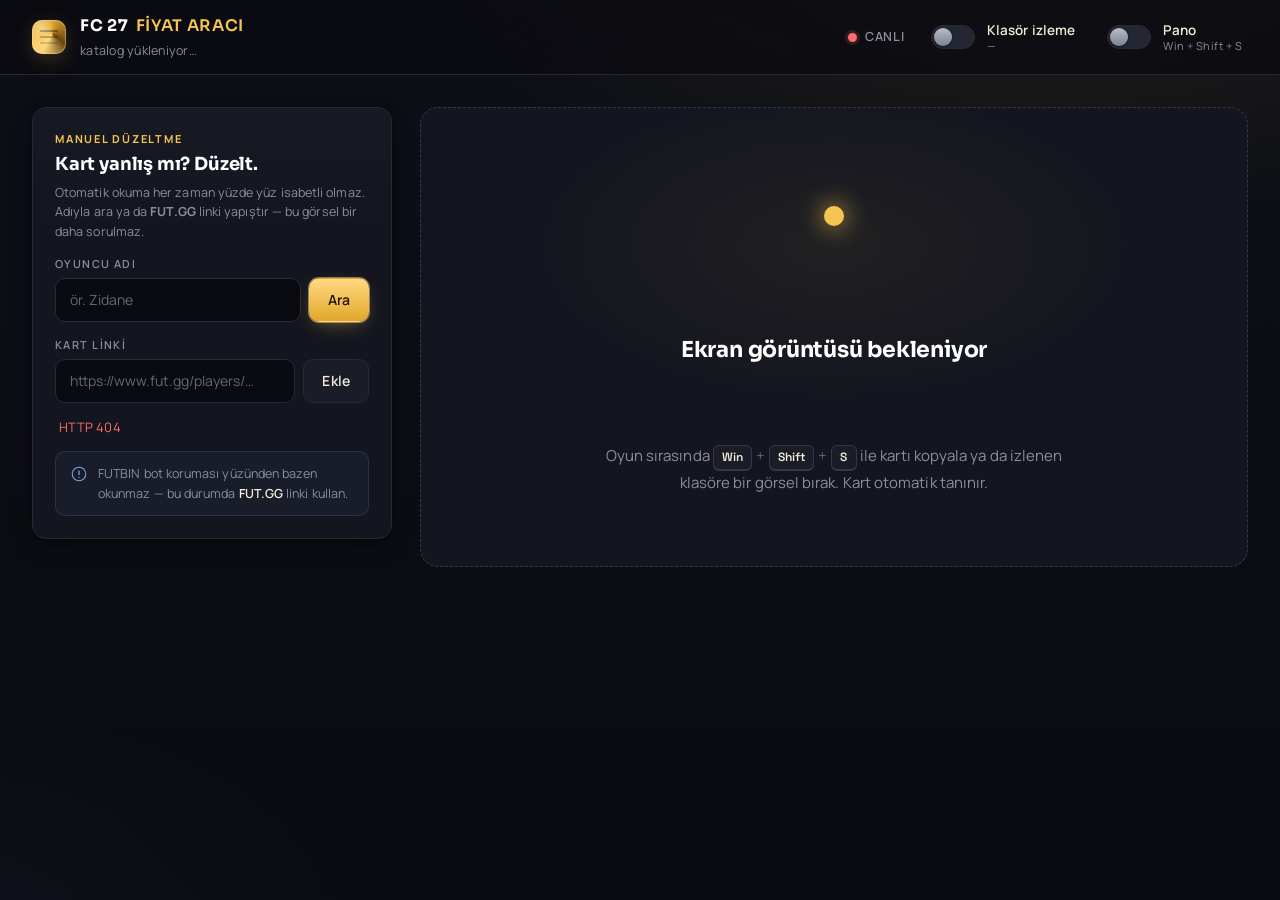
==== app/static/index.html @ bd9e45f3 "FC 27 price tool: catalog, PC price providers, vision reading, local UI Screenshot -> card -> lowest" ====
<!doctype html>
<html lang="tr">
<head>
  <meta charset="utf-8" />
  <meta name="viewport" content="width=device-width, initial-scale=1" />
  <title>FC 27 Fiyat Aracı</title>
  <link rel="preconnect" href="https://fonts.googleapis.com" />
  <link rel="preconnect" href="https://fonts.gstatic.com" crossorigin />
  <link
    href="https://fonts.googleapis.com/css2?family=Manrope:wght@400;500;600;700;800&family=Space+Grotesk:wght@500;600;700&family=Sora:wght@600;700;800&display=swap"
    rel="stylesheet"
  />
  <link rel="stylesheet" href="/static/style.css?v=3" />
</head>
<body>
  <!-- ------------------------------ Top bar ----------------------------- -->
  <header class="topbar" role="banner">
    <div class="brand">
      <div class="brand-mark" aria-hidden="true">
        <span></span><span></span><span></span>
      </div>
      <div class="brand-text">
        <h1>FC&nbsp;27 <em>Fiyat Aracı</em></h1>
        <p class="brand-sub muted small" id="catalog-info" data-testid="catalog-info">katalog yükleniyor…</p>
      </div>
    </div>

    <div class="topbar-actions" role="group" aria-label="Bağlantı ve yakalama">
      <div class="live" data-testid="live-status" aria-live="polite">
        <span class="dot" id="live-dot" aria-hidden="true"></span>
        <span class="live-label">Canlı</span>
      </div>

      <label class="switch" for="watch-toggle" data-testid="watch-toggle-label">
        <input type="checkbox" id="watch-toggle" role="switch" aria-label="Klasör izleme" />
        <span class="switch-track"><span class="switch-knob"></span></span>
        <span class="switch-text">
          <span class="switch-title" id="watch-label">Klasör izleme</span>
          <span class="switch-sub muted small" id="watch-dir">—</span>
        </span>
      </label>

      <label class="switch" for="clip-toggle" data-testid="clip-toggle-label">
        <input type="checkbox" id="clip-toggle" role="switch" aria-label="Pano izleme" />
        <span class="switch-track"><span class="switch-knob"></span></span>
        <span class="switch-text">
          <span class="switch-title" id="clip-label">Pano</span>
          <span class="switch-sub muted small">Win + Shift + S</span>
        </span>
      </label>
    </div>
  </header>

  <!-- ------------------------------ Layout ------------------------------ -->
  <main class="layout" id="main">
    <!-- Sol: manuel düzeltme -->
    <aside class="side" aria-label="Manuel düzeltme">
      <section class="panel side-panel" data-testid="manual-panel">
        <header class="panel-head">
          <span class="eyebrow">Manuel düzeltme</span>
          <h2>Kart yanlış mı? Düzelt.</h2>
          <p class="muted small">
            Otomatik okuma her zaman yüzde yüz isabetli olmaz. Adıyla ara ya da
            <b>FUT.GG</b> linki yapıştır — bu görsel bir daha sorulmaz.
          </p>
        </header>

        <div class="fix-block">
          <label class="field">
            <span class="field-label">Oyuncu adı</span>
            <div class="field-row">
              <input
                type="search"
                id="search-input"
                autocomplete="off"
                spellcheck="false"
                placeholder="ör. Zidane"
                data-testid="manual-search-input"
              />
              <button class="btn btn-primary" id="search-btn" type="button" data-testid="manual-search-btn">Ara</button>
            </div>
          </label>

          <label class="field">
            <span class="field-label">Kart linki</span>
            <div class="field-row">
              <input
                type="url"
                id="link-input"
                autocomplete="off"
                spellcheck="false"
                placeholder="https://www.fut.gg/players/…"
                data-testid="link-input"
              />
              <button class="btn" id="link-btn" type="button" data-testid="link-btn">Ekle</button>
            </div>
          </label>

          <p class="msg" id="fix-msg" data-testid="fix-msg"></p>

          <div class="side-hint">
            <svg viewBox="0 0 24 24" fill="none" aria-hidden="true">
              <path d="M12 8v5m0 3.5v.01" stroke="currentColor" stroke-width="1.6" stroke-linecap="round"/>
              <circle cx="12" cy="12" r="9" stroke="currentColor" stroke-width="1.4"/>
            </svg>
            <p class="muted small">
              FUTBIN bot koruması yüzünden bazen okunmaz — bu durumda
              <b>FUT.GG</b> linki kullan.
            </p>
          </div>
        </div>

        <div id="search-results" class="results-scroll" data-testid="search-results"></div>
      </section>
    </aside>

    <!-- Sağ: dev kart + fiyat -->
    <section class="main-col" aria-label="Sonuç">
      <div id="stage" class="stage" data-testid="stage">
        <!-- İlk açılış / boş durum -->
        <div id="empty" class="empty state-empty" data-testid="empty-state">
          <div class="pulse-ring" aria-hidden="true">
            <span></span><span></span><span></span>
          </div>
          <p class="state-title">Ekran görüntüsü bekleniyor</p>
          <p class="muted state-sub">
            Oyun sırasında <kbd>Win</kbd><span>+</span><kbd>Shift</kbd><span>+</span><kbd>S</kbd> ile kartı
            kopyala ya da izlenen klasöre bir görsel bırak. Kart otomatik tanınır.
          </p>
        </div>
      </div>
    </section>
  </main>


  <!-- ------------------------------ Card template ----------------------- -->
  <template id="card-tpl">
    <article class="card-view" data-testid="card-view">
      <!-- Sol: büyük kart görseli -->
      <div class="card-art">
        <div class="card-art-glow" aria-hidden="true"></div>
        <img class="art" alt="" hidden />
        <div class="art-fallback" aria-hidden="true">
          <svg viewBox="0 0 64 80" fill="none">
            <rect x="4" y="4" width="56" height="72" rx="10" stroke="currentColor" stroke-width="1.5" opacity=".35"/>
            <circle cx="32" cy="30" r="10" stroke="currentColor" stroke-width="1.5" opacity=".45"/>
            <path d="M14 66c3-10 12-14 18-14s15 4 18 14" stroke="currentColor" stroke-width="1.5" opacity=".45" stroke-linecap="round"/>
          </svg>
        </div>
      </div>

      <!-- Sağ: kimlik + fiyat -->
      <div class="card-body">
        <header class="idline">
          <div class="rating-badge">
            <span class="rating" data-testid="card-rating">?</span>
          </div>
          <div class="id-text">
            <h2 class="pname" data-testid="card-name">—</h2>
            <p class="meta">
              <span class="pos" data-testid="card-position">?</span>
              <span class="sep" aria-hidden="true">•</span>
              <span class="version" data-testid="card-version">?</span>
            </p>
          </div>
        </header>

        <section class="price-box" data-testid="price-box">
          <div class="price-main">
            <span class="label">En düşük BIN</span>
            <div class="price-line">
              <svg class="coin" viewBox="0 0 64 64" aria-hidden="true" focusable="false">
                <defs>
                  <linearGradient id="coinRim" x1="0" y1="0" x2="0" y2="1">
                    <stop offset="0" stop-color="#fbe08a"/>
                    <stop offset=".45" stop-color="#e8b23c"/>
                    <stop offset="1" stop-color="#8a5f16"/>
                  </linearGradient>
                  <radialGradient id="coinFace" cx="34%" cy="26%" r="78%">
                    <stop offset="0" stop-color="#2a2318"/>
                    <stop offset="1" stop-color="#0b0906"/>
                  </radialGradient>
                  <linearGradient id="coinMark" x1="0" y1="0" x2="0" y2="1">
                    <stop offset="0" stop-color="#ffe9a8"/>
                    <stop offset="1" stop-color="#d79f2c"/>
                  </linearGradient>
                </defs>
                <circle cx="32" cy="32" r="31" fill="url(#coinRim)"/>
                <circle cx="32" cy="32" r="26" fill="#8a5f16" opacity=".55"/>
                <circle cx="32" cy="32" r="24" fill="url(#coinFace)"/>
                <!-- Upright, centred U -->
                <path d="M22 20v11a10 10 0 0 0 20 0V20"
                      fill="none" stroke="url(#coinMark)" stroke-width="6"
                      stroke-linecap="round" stroke-linejoin="round"/>
              </svg>
              <span class="price" data-testid="price-value">—</span>
            </div>
          </div>
          <div class="price-side">
            <div class="price-net">
              <span class="label">%5 vergi sonrası eline geçen</span>
              <div class="net" data-testid="net-value">—</div>
            </div>
            <div class="srcline">
              <span class="src" data-testid="price-source">—</span>
              <span class="dot-sep" aria-hidden="true"></span>
              <span class="age" data-testid="price-age"></span>
            </div>
          </div>
        </section>

        <p class="note small" data-testid="card-note"></p>

        <div class="actions">
          <button class="btn refresh" type="button" data-testid="refresh-btn">
            <svg viewBox="0 0 24 24" fill="none" aria-hidden="true">
              <path d="M4 12a8 8 0 0 1 13.7-5.6M20 12a8 8 0 0 1-13.7 5.6" stroke="currentColor" stroke-width="1.8" stroke-linecap="round"/>
              <path d="M17 3v4h-4M7 21v-4h4" stroke="currentColor" stroke-width="1.8" stroke-linecap="round" stroke-linejoin="round"/>
            </svg>
            Fiyatı yenile
          </button>
          <a class="btn ghost open" target="_blank" rel="noopener" data-testid="open-source">
            Kaynağı aç
            <svg viewBox="0 0 24 24" fill="none" aria-hidden="true">
              <path d="M13 5h6v6M19 5l-8 8M10 5H6a2 2 0 0 0-2 2v11a2 2 0 0 0 2 2h11a2 2 0 0 0 2-2v-4" stroke="currentColor" stroke-width="1.6" stroke-linecap="round" stroke-linejoin="round"/>
            </svg>
          </a>
        </div>
      </div>
    </article>
  </template>

  <!-- Kâr paneli: kart altında görünür, sabit DOM -->
  <section class="calc-box panel" id="calc-panel" hidden data-testid="calc-panel">
    <header class="panel-head compact">
      <span class="eyebrow">Alış Fiyatı &amp; Kâr</span>
      <h2>Kâr/Zarar hesabı</h2>
    </header>
    <div class="calc-row">
      <label class="field field-inline">
        <span class="field-label">Alış fiyatı</span>
        <input
          type="number"
          class="buy-input"
          id="buy-input"
          placeholder="0"
          min="0"
          inputmode="numeric"
          data-testid="buy-input"
        />
      </label>
      <span class="calc-res" id="calc-res" hidden data-testid="calc-res">
        <span class="calc-res-label">Sonuç</span>
        <span class="calc-pl" id="calc-pl" data-testid="calc-pl">—</span>
      </span>
    </div>
  </section>

  <!-- ------------------------------ Son taramalar ----------------------- -->
  <section class="history-box panel" id="history-panel" hidden data-testid="history-panel">
    <header class="panel-head compact history-head">
      <div>
        <span class="eyebrow">Geçmiş</span>
        <h2>Son taramalar</h2>
      </div>
      <span class="history-count" id="history-count" data-testid="history-count"></span>
    </header>
    <ul id="history" class="history" data-testid="history-list"></ul>
  </section>

  <script src="/static/app.js?v=3"></script>
</body>
</html>
---- static/style.css ----
/* ==========================================================================
   FC 27 Fiyat Aracı — koyu antrasit + sıcak altın tema
   Tokens (renk, boşluk, radius, gölge, tipografi)
   ========================================================================== */
:root {
  /* ── Zemin katmanları ── */
  --bg:            #0a0b10;
  --bg-2:          #0d0f16;
  --surface:       #14161f;
  --surface-2:     #1a1d28;
  --surface-3:     #232733;
  --line:          #262a37;
  --line-strong:   #333849;

  /* ── Metin ── */
  --text:          #f2ecd8;   /* sıcak parşömen beyaz */
  --text-strong:   #ffffff;
  --muted:         #8a8f9c;
  --muted-2:       #626875;

  /* ── Vurgu: sıcak altın ── */
  --gold:          #f5c451;
  --gold-2:        #e2a72b;
  --gold-hot:      #ffd980;
  --gold-dim:      #7a5a1a;
  --gold-tint:     rgba(245, 196, 81, 0.14);
  --gold-line:     rgba(245, 196, 81, 0.28);

  /* ── İkincil vurgu (dikkat/link) ── */
  --electric:      #8ab4ff;
  --violet:        #b18bff;

  /* ── Durumlar ── */
  --success:       #6fe1a8;
  --success-dim:   #1d6e50;
  --warn:          #ffb457;
  --warn-dim:      #6a4712;
  --bad:           #ff6b6b;
  --bad-dim:       #6a1e1e;

  /* ── Boyut ölçekleri ── */
  --radius-xs: 8px;
  --radius-sm: 10px;
  --radius:    14px;
  --radius-lg: 18px;
  --radius-xl: 22px;

  --space-1: 4px;
  --space-2: 8px;
  --space-3: 12px;
  --space-4: 16px;
  --space-5: 20px;
  --space-6: 24px;
  --space-7: 32px;
  --space-8: 40px;

  --shadow-sm: 0 1px 2px rgba(0,0,0,.4);
  --shadow:    0 8px 30px -12px rgba(0,0,0,.6), 0 2px 6px rgba(0,0,0,.35);
  --shadow-gold: 0 0 0 1px var(--gold-line), 0 12px 40px -12px rgba(245,196,81,.35);

  --font-sans: "Manrope", ui-sans-serif, system-ui, "Segoe UI", sans-serif;
  --font-display: "Sora", "Manrope", ui-sans-serif, sans-serif;
  --font-num: "Space Grotesk", "Manrope", ui-sans-serif, sans-serif;

  color-scheme: dark;
}

/* ------------------------------ Reset --------------------------------- */
*, *::before, *::after { box-sizing: border-box; }
html, body { margin: 0; padding: 0; }
button { font: inherit; color: inherit; background: none; border: 0; padding: 0; }
input { font: inherit; color: inherit; }
a { color: inherit; text-decoration: none; }
h1, h2, h3, h4, p, ul { margin: 0; }
ul { padding: 0; list-style: none; }

body {
  background:
    radial-gradient(1200px 600px at 82% -10%, rgba(245,196,81,.10), transparent 55%),
    radial-gradient(900px 500px at -10% 110%, rgba(139,120,255,.06), transparent 60%),
    linear-gradient(180deg, var(--bg-2), var(--bg));
  min-height: 100vh;
  color: var(--text);
  font-family: var(--font-sans);
  font-size: 15px;
  line-height: 1.55;
  -webkit-font-smoothing: antialiased;
  text-rendering: optimizeLegibility;
  letter-spacing: .005em;
}

.muted { color: var(--muted); }
.small { font-size: 12.5px; }

::selection { background: var(--gold-tint); color: var(--text-strong); }

/* Ortak numeric */
.price, .net, .buy-input, .rating, .age, .calc-pl {
  font-family: var(--font-num);
  font-variant-numeric: tabular-nums;
}

/* Reduced motion */
@media (prefers-reduced-motion: reduce) {
  *, *::before, *::after {
    animation-duration: 0.001ms !important;
    animation-iteration-count: 1 !important;
    transition-duration: 0.001ms !important;
  }
}

/* ------------------------------ Focus --------------------------------- */
:focus-visible {
  outline: 2px solid var(--gold);
  outline-offset: 2px;
  border-radius: 6px;
}

/* ============================== TOP BAR =============================== */
.topbar {
  position: sticky; top: 0; z-index: 20;
  display: grid;
  grid-template-columns: 1fr auto;
  align-items: center;
  gap: var(--space-6);
  padding: 14px clamp(16px, 3vw, 32px);
  background: rgba(10,11,16,.72);
  backdrop-filter: blur(18px) saturate(140%);
  -webkit-backdrop-filter: blur(18px) saturate(140%);
  border-bottom: 1px solid var(--line);
}

.brand { display: flex; align-items: center; gap: 14px; min-width: 0; }
.brand-mark {
  position: relative;
  width: 34px; height: 34px;
  border-radius: 10px;
  background:
    conic-gradient(from 210deg at 60% 40%, var(--gold-hot), var(--gold-2) 40%, #6a4712 78%, var(--gold-hot));
  box-shadow: inset 0 0 0 1px rgba(255,220,150,.4), 0 6px 24px -8px rgba(245,196,81,.6);
  overflow: hidden;
  flex: 0 0 auto;
}
.brand-mark::after {
  content: ""; position: absolute; inset: 0;
  background: radial-gradient(60% 60% at 30% 20%, rgba(255,255,255,.35), transparent 60%);
}
.brand-mark span {
  position: absolute; left: 8px; right: 8px; height: 2px;
  background: rgba(0,0,0,.35);
  border-radius: 2px;
}
.brand-mark span:nth-child(1) { top: 10px; }
.brand-mark span:nth-child(2) { top: 16px; opacity: .7; }
.brand-mark span:nth-child(3) { top: 22px; opacity: .45; }

.brand-text h1 {
  font-family: var(--font-display);
  font-weight: 700;
  font-size: 16px;
  letter-spacing: .04em;
  color: var(--text-strong);
  text-transform: uppercase;
}
.brand-text h1 em {
  font-style: normal;
  font-weight: 600;
  color: var(--gold);
  margin-left: 4px;
}
.brand-sub { margin-top: 2px; letter-spacing: .02em; }

.topbar-actions { display: flex; align-items: center; gap: 20px; flex-wrap: wrap; justify-content: flex-end; }

/* Canlı bağlantı rozeti */
.live { display: inline-flex; align-items: center; gap: 8px; font-size: 12.5px; color: var(--muted); }
.live-label { letter-spacing: .06em; text-transform: uppercase; font-weight: 600; }
.dot {
  width: 9px; height: 9px; border-radius: 50%;
  background: var(--bad);
  box-shadow: 0 0 0 3px rgba(255,107,107,.15);
  transition: background .3s, box-shadow .3s;
  position: relative;
}
.dot.on {
  background: var(--success);
  box-shadow: 0 0 0 3px rgba(111,225,168,.16);
}
.dot.on::after {
  content: "";
  position: absolute; inset: -4px;
  border-radius: 50%;
  border: 1px solid var(--success);
  animation: dotPulse 2.4s ease-out infinite;
  opacity: 0;
}
@keyframes dotPulse {
  0%   { transform: scale(.6); opacity: .8; }
  100% { transform: scale(2.2); opacity: 0; }
}

/* Switch */
.switch {
  display: inline-flex; align-items: center; gap: 12px;
  cursor: pointer; user-select: none;
  min-height: 44px;
  padding: 4px 6px;
  border-radius: 12px;
}
.switch input { position: absolute; opacity: 0; width: 0; height: 0; }
.switch-track {
  position: relative;
  width: 44px; height: 24px;
  background: var(--surface-3);
  border: 1px solid var(--line);
  border-radius: 999px;
  transition: background .18s, border-color .18s, box-shadow .18s;
  flex: 0 0 auto;
}
.switch-knob {
  position: absolute; top: 2px; left: 2px;
  width: 18px; height: 18px;
  border-radius: 50%;
  background: linear-gradient(180deg, #b8bcc9, #7d8390);
  box-shadow: 0 1px 2px rgba(0,0,0,.5);
  transition: transform .22s cubic-bezier(.34,1.56,.64,1), background .18s;
}
.switch input:checked + .switch-track {
  background: linear-gradient(180deg, rgba(245,196,81,.28), rgba(245,196,81,.12));
  border-color: var(--gold-line);
  box-shadow: inset 0 0 0 1px rgba(245,196,81,.35);
}
.switch input:checked + .switch-track .switch-knob {
  transform: translateX(20px);
  background: linear-gradient(180deg, var(--gold-hot), var(--gold-2));
  box-shadow: 0 0 12px rgba(245,196,81,.6);
}
.switch input:focus-visible + .switch-track {
  outline: 2px solid var(--gold);
  outline-offset: 3px;
}
.switch-text { display: flex; flex-direction: column; line-height: 1.2; }
.switch-title { font-size: 13.5px; font-weight: 600; letter-spacing: .01em; }
.switch-sub { font-size: 11px; letter-spacing: .04em; }

/* ============================== LAYOUT ================================ */
.layout {
  max-width: 1280px;
  margin: 0 auto;
  padding: clamp(20px, 3vw, 32px);
  display: grid;
  grid-template-columns: 360px minmax(0, 1fr);
  gap: clamp(20px, 2.5vw, 28px);
  align-items: start;
}

.side { display: grid; gap: 20px; position: sticky; top: 92px; }
.main-col { display: grid; gap: 20px; min-width: 0; }

@media (max-width: 1100px) {
  .layout { grid-template-columns: 1fr; }
  .side { position: static; }
}

/* ============================== PANEL ================================= */
.panel {
  background:
    linear-gradient(180deg, rgba(255,255,255,.015), transparent 30%),
    var(--surface);
  border: 1px solid var(--line);
  border-radius: var(--radius);
  padding: 20px;
  box-shadow: var(--shadow);
}

.panel-head { display: grid; gap: 4px; margin-bottom: 14px; }
.panel-head.compact { margin-bottom: 8px; }
.panel-head h2 {
  font-family: var(--font-display);
  font-size: 18px;
  font-weight: 700;
  color: var(--text-strong);
  letter-spacing: -.01em;
}
.eyebrow {
  font-size: 11px;
  font-weight: 700;
  letter-spacing: .16em;
  text-transform: uppercase;
  color: var(--gold);
}

/* ============================== SIDE PANEL ============================ */
.side-panel { padding: 22px; }

.fix-block { display: grid; gap: 14px; margin-top: 4px; }

.field { display: grid; gap: 6px; }
.field-label {
  font-size: 11px;
  letter-spacing: .13em;
  text-transform: uppercase;
  color: var(--muted);
  font-weight: 600;
}
.field-row { display: flex; gap: 8px; align-items: stretch; }
.field-inline {
  display: grid; grid-template-columns: auto 1fr; gap: 12px; align-items: center;
}
.field-inline .field-label { min-width: 96px; }

input[type="search"],
input[type="url"],
input[type="number"] {
  flex: 1 1 auto;
  min-width: 0;
  min-height: 44px;
  background: var(--bg);
  border: 1px solid var(--line);
  color: var(--text);
  padding: 10px 14px;
  border-radius: 10px;
  font-size: 14px;
  font-family: inherit;
  transition: border-color .15s, background .15s, box-shadow .15s;
}
input[type="search"]::placeholder,
input[type="url"]::placeholder,
input[type="number"]::placeholder { color: var(--muted-2); }
input[type="search"]:hover,
input[type="url"]:hover,
input[type="number"]:hover { border-color: var(--line-strong); }
input:focus-visible {
  outline: none;
  border-color: var(--gold);
  box-shadow: 0 0 0 3px rgba(245,196,81,.18);
}

.buy-input {
  min-height: 44px;
  width: 160px;
  background: var(--bg);
  border: 1px solid var(--line);
  color: var(--text);
  padding: 10px 14px;
  border-radius: 10px;
  font-size: 16px;
  font-weight: 600;
}
.buy-input:focus-visible {
  outline: none;
  border-color: var(--gold);
  box-shadow: 0 0 0 3px rgba(245,196,81,.18);
}

/* Search results dropdown-ish */
.results-scroll {
  margin-top: 10px;
  display: grid;
  gap: 10px;
  max-height: 480px;
  overflow-y: auto;
  padding-right: 4px;
}
.results-scroll:empty { display: none; }
.results-scroll::-webkit-scrollbar { width: 8px; }
.results-scroll::-webkit-scrollbar-thumb { background: var(--line-strong); border-radius: 8px; }

.side-hint {
  display: flex; gap: 10px; align-items: flex-start;
  padding: 12px 14px;
  background: rgba(139,180,255,.05);
  border: 1px solid rgba(139,180,255,.14);
  border-radius: 10px;
  color: var(--electric);
}
.side-hint svg { width: 18px; height: 18px; flex: 0 0 auto; margin-top: 1px; opacity: .9; }
.side-hint p { color: var(--muted); }
.side-hint b { color: var(--text); font-weight: 600; }

/* Message inline (bilgi/hata/başarı) */
.msg {
  font-size: 13px;
  min-height: 1em;
  color: var(--muted);
  padding-left: 4px;
}
.msg.ok  { color: var(--success); }
.msg.err { color: var(--bad); }

/* ============================== BUTTONS =============================== */
.btn {
  display: inline-flex; align-items: center; justify-content: center;
  gap: 8px;
  min-height: 44px;
  padding: 10px 18px;
  border-radius: 10px;
  background: var(--surface-2);
  border: 1px solid var(--line);
  color: var(--text);
  font-size: 14px;
  font-weight: 600;
  letter-spacing: .01em;
  cursor: pointer;
  transition: background .16s ease, border-color .16s ease, color .16s ease, transform .12s ease, box-shadow .16s ease;
  white-space: nowrap;
}
.btn:hover { border-color: var(--line-strong); background: var(--surface-3); }
.btn:active { transform: translateY(1px); }
.btn:disabled { opacity: .5; cursor: not-allowed; }
.btn svg { width: 16px; height: 16px; }

.btn-primary {
  background: linear-gradient(180deg, var(--gold-hot), var(--gold-2));
  color: #1c1503;
  border-color: transparent;
  box-shadow: 0 0 0 1px rgba(255,220,150,.5), 0 6px 20px -8px rgba(245,196,81,.6);
}
.btn-primary:hover {
  background: linear-gradient(180deg, #ffe396, var(--gold));
  box-shadow: 0 0 0 1px rgba(255,220,150,.7), 0 10px 24px -6px rgba(245,196,81,.7);
}

.btn.ghost { background: transparent; }
.btn.ghost:hover { background: var(--surface-2); }

.refresh {
  color: var(--gold);
  border-color: var(--gold-line);
  background: rgba(245,196,81,.06);
}
.refresh:hover {
  background: rgba(245,196,81,.12);
  border-color: var(--gold);
}

/* ============================== STAGE ================================= */
.stage { min-height: 460px; display: grid; }

/* Empty / boş bekleme */
.empty {
  display: grid; place-items: center;
  gap: 14px;
  min-height: 460px;
  padding: 40px 24px;
  text-align: center;
  border: 1px dashed var(--line-strong);
  border-radius: var(--radius-lg);
  background:
    radial-gradient(500px 260px at 50% 30%, rgba(245,196,81,.06), transparent 60%),
    var(--surface);
  position: relative;
  overflow: hidden;
}
.state-title {
  font-family: var(--font-display);
  font-size: 22px;
  font-weight: 700;
  color: var(--text-strong);
  letter-spacing: -.01em;
}
.state-sub { max-width: 460px; }

.pulse-ring {
  position: relative;
  width: 72px; height: 72px;
  margin-bottom: 4px;
}
.pulse-ring span {
  position: absolute; inset: 0; border-radius: 50%;
  border: 1.5px solid var(--gold);
  opacity: 0;
  animation: ring 2.6s cubic-bezier(.2,.8,.2,1) infinite;
}
.pulse-ring span:nth-child(2) { animation-delay: .9s; }
.pulse-ring span:nth-child(3) { animation-delay: 1.8s; }
@keyframes ring {
  0%   { transform: scale(.4); opacity: .8; border-color: var(--gold-hot); }
  100% { transform: scale(1); opacity: 0; }
}
.pulse-ring::after {
  content: "";
  position: absolute; inset: 26px;
  background: var(--gold);
  border-radius: 50%;
  box-shadow: 0 0 24px var(--gold);
}

kbd {
  display: inline-flex; align-items: center; justify-content: center;
  min-width: 26px; height: 26px;
  padding: 0 8px;
  background: var(--surface-2);
  border: 1px solid var(--line-strong);
  border-bottom-width: 2px;
  border-radius: 6px;
  font-family: var(--font-num);
  font-size: 12px; font-weight: 600;
  color: var(--text);
  letter-spacing: 0;
}
.state-sub span { margin: 0 4px; color: var(--muted-2); }

/* ============================== CARD VIEW ============================= */
.card-view {
  display: grid;
  grid-template-columns: 260px 1fr;
  gap: 32px;
  padding: 28px;
  background:
    radial-gradient(600px 300px at 80% -20%, rgba(245,196,81,.10), transparent 55%),
    linear-gradient(180deg, rgba(255,255,255,.02), transparent 40%),
    var(--surface);
  border: 1px solid var(--line);
  border-radius: var(--radius-lg);
  box-shadow: var(--shadow);
  animation: cardIn .34s cubic-bezier(.2,.8,.2,1) both;
}
@keyframes cardIn {
  from { opacity: 0; transform: translateY(8px); }
  to   { opacity: 1; transform: translateY(0); }
}

.card-art {
  position: relative;
  display: grid; place-items: center;
  padding: 6px;
}
.card-art-glow {
  position: absolute; inset: 10px;
  background: radial-gradient(closest-side, rgba(245,196,81,.35), transparent 70%);
  filter: blur(30px);
  z-index: 0;
  pointer-events: none;
}
.art {
  position: relative; z-index: 1;
  width: 100%; height: auto;
  border-radius: 12px;
  filter: drop-shadow(0 20px 40px rgba(0,0,0,.55));
}
.art-fallback {
  position: relative; z-index: 1;
  width: 100%; aspect-ratio: 5/6;
  border-radius: 12px;
  background: var(--surface-2);
  border: 1px dashed var(--line-strong);
  color: var(--muted-2);
  display: grid; place-items: center;
}
.art-fallback svg { width: 60%; height: 60%; }

/* Kimlik satırı */
.card-body { display: grid; gap: 18px; align-content: start; min-width: 0; }
.idline { display: flex; align-items: center; gap: 18px; min-width: 0; }
.rating-badge {
  position: relative;
  width: 78px; height: 78px;
  border-radius: 16px;
  background:
    conic-gradient(from 200deg at 50% 50%, var(--gold-hot), var(--gold-2) 40%, #6a4712 70%, var(--gold-hot));
  display: grid; place-items: center;
  color: #1c1503;
  box-shadow: inset 0 0 0 1px rgba(255,220,150,.55), 0 8px 24px -8px rgba(245,196,81,.5);
  flex: 0 0 auto;
}
.rating-badge::after {
  content: "";
  position: absolute; inset: 0;
  border-radius: 16px;
  background: radial-gradient(60% 60% at 30% 20%, rgba(255,255,255,.4), transparent 60%);
  pointer-events: none;
}
.rating {
  position: relative;
  font-family: var(--font-display);
  font-size: 34px;
  font-weight: 800;
  line-height: 1;
  letter-spacing: -.02em;
}
.id-text { min-width: 0; flex: 1; }
.pname {
  font-family: var(--font-display);
  font-size: clamp(24px, 2.4vw, 32px);
  font-weight: 700;
  line-height: 1.1;
  letter-spacing: -.02em;
  color: var(--text-strong);
  overflow-wrap: anywhere;
}
.meta {
  margin-top: 6px;
  color: var(--muted);
  font-size: 14px;
  font-weight: 500;
  display: flex; align-items: center; gap: 10px; flex-wrap: wrap;
}
.meta .sep { color: var(--muted-2); }
.meta .pos {
  color: var(--gold);
  padding: 2px 10px;
  border: 1px solid var(--gold-line);
  border-radius: 999px;
  font-weight: 600;
  font-size: 12px;
  letter-spacing: .06em;
  text-transform: uppercase;
}
.meta .version { color: var(--text); }

/* Fiyat kutusu */
.price-box {
  display: grid;
  grid-template-columns: minmax(0, 1.15fr) minmax(0, 1fr);
  gap: 28px;
  align-items: end;
  padding: 22px 24px;
  background:
    linear-gradient(180deg, rgba(245,196,81,.06), rgba(245,196,81,0) 60%),
    var(--surface-2);
  border: 1px solid var(--gold-line);
  border-radius: 14px;
  position: relative;
  overflow: hidden;
}
.price-box::before {
  content: "";
  position: absolute; left: 0; top: 0; bottom: 0; width: 3px;
  background: linear-gradient(180deg, var(--gold-hot), transparent);
}
.label {
  display: block;
  font-size: 11px;
  letter-spacing: .16em;
  text-transform: uppercase;
  color: var(--muted);
  font-weight: 700;
  margin-bottom: 6px;
}

.price-line { display: flex; align-items: baseline; gap: 12px; }
.coin {
  width: 22px; height: 22px;
  border-radius: 50%;
  background:
    radial-gradient(70% 70% at 30% 25%, var(--gold-hot), var(--gold-2) 55%, #6a4712 100%);
  box-shadow: inset 0 0 0 1px rgba(255,255,255,.2);
  flex: 0 0 auto;
  transform: translateY(-4px);
}
.price {
  font-size: clamp(40px, 5vw, 56px);
  font-weight: 700;
  line-height: 1;
  letter-spacing: -.03em;
  color: var(--gold-hot);
  text-shadow: 0 0 24px rgba(245,196,81,.28);
}
.price.none {
  font-size: 22px;
  color: var(--warn);
  text-shadow: none;
}
.price-side { display: grid; gap: 12px; min-width: 0; }
.net {
  font-size: 22px;
  font-weight: 700;
  color: var(--text-strong);
}
.srcline {
  display: flex; align-items: center; gap: 10px;
  font-size: 12.5px; color: var(--muted);
  flex-wrap: wrap;
}
.dot-sep {
  width: 3px; height: 3px; border-radius: 50%;
  background: var(--muted-2);
  display: inline-block;
}

.note { margin: 0; padding-left: 4px; }
.note:empty { display: none; }
.note.warn { color: var(--warn); }
.note.bad  { color: var(--bad); }
.note.muted { color: var(--muted); }

.actions { display: flex; gap: 10px; flex-wrap: wrap; }

/* ============================== CALC BOX ============================== */
.calc-box {
  padding: 20px 22px;
}
.calc-row {
  display: flex; align-items: center; gap: 22px; flex-wrap: wrap;
  margin-top: 6px;
}
.calc-res {
  display: inline-flex; align-items: baseline; gap: 10px;
  color: var(--muted);
}
.calc-res-label {
  font-size: 11px; letter-spacing: .14em; text-transform: uppercase; font-weight: 700;
}
.calc-pl {
  font-size: 22px; font-weight: 700;
  color: var(--text-strong);
}
.calc-res.profit { color: var(--success); }
.calc-res.profit .calc-pl { color: var(--success); }
.calc-res.loss   { color: var(--bad); }
.calc-res.loss   .calc-pl { color: var(--bad); }

/* ============================== CANDIDATES (ambiguous) =============== */
.pick-note {
  color: var(--warn);
  font-size: 14px;
  padding: 12px 14px;
  background: rgba(255,180,87,.06);
  border: 1px solid rgba(255,180,87,.22);
  border-radius: 10px;
  margin-bottom: 4px;
}

.candidates {
  display: grid;
  grid-template-columns: repeat(auto-fill, minmax(148px, 1fr));
  gap: 12px;
}
/* Yan panel arama sonuçları için daha kompakt */
.results-scroll .candidates {
  grid-template-columns: repeat(2, minmax(0, 1fr));
  gap: 10px;
}

.cand {
  display: grid;
  gap: 6px;
  padding: 12px;
  border-radius: 12px;
  background: var(--surface-2);
  border: 1px solid var(--line);
  text-align: left;
  cursor: pointer;
  transition: border-color .16s, transform .12s, background .16s, box-shadow .16s;
  min-height: 44px;
}
.cand:hover {
  border-color: var(--gold);
  transform: translateY(-2px);
  background: var(--surface-3);
  box-shadow: 0 12px 28px -18px rgba(245,196,81,.6);
}
.cand:focus-visible { outline: 2px solid var(--gold); outline-offset: 3px; }
.cand:disabled { opacity: .55; cursor: not-allowed; transform: none; }

.cand img,
.cand .ph {
  width: 100%;
  aspect-ratio: 5/6;
  border-radius: 8px;
  object-fit: contain;
  background: var(--bg);
  border: 1px solid var(--line);
}
.cand .ph {
  display: grid; place-items: center;
  color: var(--muted-2);
  font-size: 24px;
}
.cand b {
  font-family: var(--font-display);
  font-size: 14px;
  font-weight: 700;
  color: var(--text-strong);
  overflow: hidden; text-overflow: ellipsis; white-space: nowrap;
}
.cand span {
  font-size: 12px;
  color: var(--muted);
  line-height: 1.35;
  overflow: hidden; text-overflow: ellipsis; white-space: nowrap;
}

/* ============================== HIDDEN HISTORY ======================== */
.history-hidden { display: none !important; }

/* ============================== RESPONSIVE ============================ */
@media (max-width: 900px) {
  .card-view { grid-template-columns: 1fr; padding: 22px; gap: 22px; }
  .card-art { max-width: 220px; margin: 0 auto; }
  .price-box { grid-template-columns: 1fr; gap: 18px; padding: 18px; }
  .idline { flex-direction: row; }
}

@media (max-width: 640px) {
  .topbar { grid-template-columns: 1fr; }
  .topbar-actions { justify-content: flex-start; gap: 14px; }
  .switch-sub { display: none; }
  .rating-badge { width: 62px; height: 62px; border-radius: 12px; }
  .rating { font-size: 28px; }
  .price { font-size: 40px; }
}

/* ============================== UTILITIES ============================= */
[hidden] { display: none !important; }
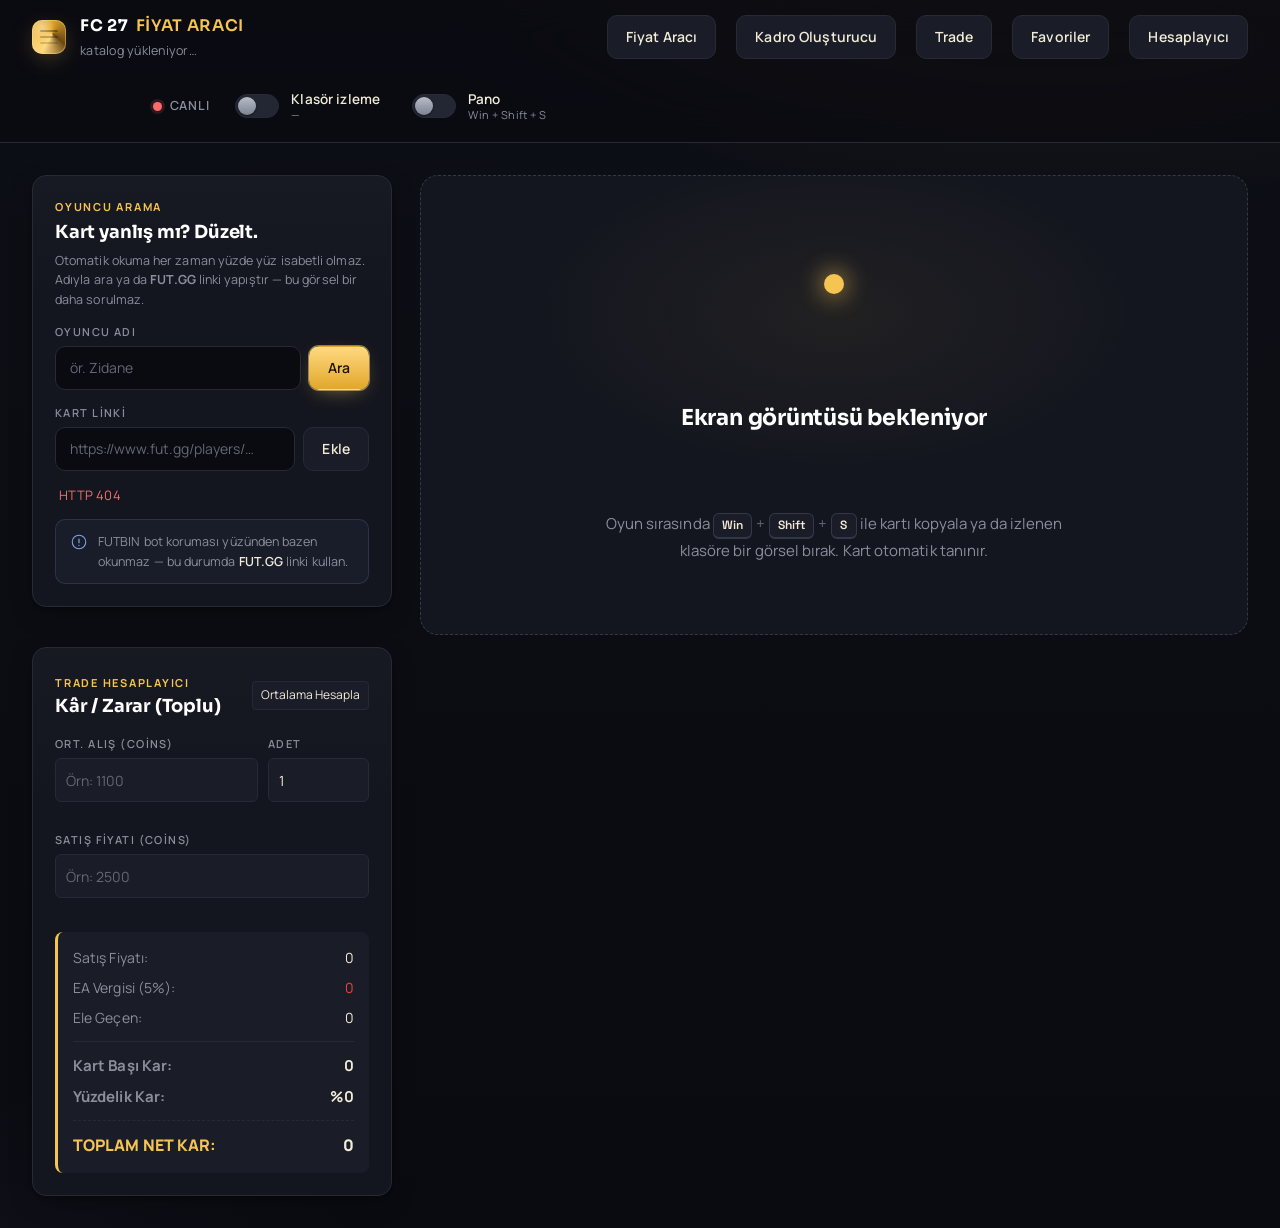
==== commit 0c1c93df: "feat: expand FC27 web app and harden SBC engine" ====
--- a/app/static/index.html
+++ b/app/static/index.html
@@ -10,7 +10,7 @@
     href="https://fonts.googleapis.com/css2?family=Manrope:wght@400;500;600;700;800&family=Space+Grotesk:wght@500;600;700&family=Sora:wght@600;700;800&display=swap"
     rel="stylesheet"
   />
-  <link rel="stylesheet" href="/static/style.css?v=3" />
+  <link rel="stylesheet" href="/static/style.css?v=4" />
 </head>
 <body>
   <!-- ------------------------------ Top bar ----------------------------- -->
@@ -23,6 +23,14 @@
         <h1>FC&nbsp;27 <em>Fiyat Aracı</em></h1>
         <p class="brand-sub muted small" id="catalog-info" data-testid="catalog-info">katalog yükleniyor…</p>
       </div>
+    </div>
+
+    <div class="tabs" style="display:flex; gap: 20px; align-items:center; margin-left: 30px;">
+      <a href="/" class="btn tab-btn active" style="text-decoration:none;">Fiyat Aracı</a>
+      <a href="/squad" class="btn tab-btn " style="text-decoration:none;">Kadro Oluşturucu</a>
+      <a href="/tcp" class="btn tab-btn " style="text-decoration:none;">Trade</a>
+      <a href="/favorites" class="btn tab-btn " style="text-decoration:none;">Favoriler</a>
+      <a href="/calculator" class="btn tab-btn " style="text-decoration:none;">Hesaplayıcı</a>
     </div>
 
     <div class="topbar-actions" role="group" aria-label="Bağlantı ve yakalama">
@@ -54,10 +62,10 @@
   <!-- ------------------------------ Layout ------------------------------ -->
   <main class="layout" id="main">
     <!-- Sol: manuel düzeltme -->
-    <aside class="side" aria-label="Manuel düzeltme">
+    <aside class="side" aria-label="Oyuncu Arama">
       <section class="panel side-panel" data-testid="manual-panel">
         <header class="panel-head">
-          <span class="eyebrow">Manuel düzeltme</span>
+          <span class="eyebrow">Oyuncu Arama</span>
           <h2>Kart yanlış mı? Düzelt.</h2>
           <p class="muted small">
             Otomatik okuma her zaman yüzde yüz isabetli olmaz. Adıyla ara ya da
@@ -112,7 +120,144 @@
 
         <div id="search-results" class="results-scroll" data-testid="search-results"></div>
       </section>
-    </aside>
+
+
+
+      <!-- Yeni Hesaplayici Paneli -->
+      <section class="panel side-panel" style="margin-top: 20px;">
+        <header class="panel-head" style="display:flex; justify-content:space-between; align-items:center;">
+          <div>
+              <span class="eyebrow">Trade Hesaplayıcı</span>
+              <h2>Kâr / Zarar (Toplu)</h2>
+          </div>
+          <button onclick="toggleAvgCalc()" style="background:var(--surface-2); border:1px solid var(--line); color:var(--text-main); padding:4px 8px; border-radius:4px; font-size:12px; cursor:pointer;">Ortalama Hesapla</button>
+        </header>
+
+        <div id="avgCalcArea" style="display:none; padding:10px; background:var(--surface-1); border:1px dashed var(--gold); border-radius:6px; margin-bottom:15px;">
+            <span style="font-size:12px; color:var(--muted); display:block; margin-bottom:5px;">Aldığın fiyatları araya boşluk veya virgül koyarak yaz (Örn: 1100 1200 1100)</span>
+            <textarea id="bulkPrices" rows="3" style="width:100%; padding:8px; border-radius:4px; border:1px solid var(--line); background:var(--surface-2); color:var(--text-main); font-family:monospace;" oninput="calcAverage()"></textarea>
+            <div style="font-size:13px; margin-top:5px; color:var(--gold);" id="avgCalcResult">Bekleniyor...</div>
+        </div>
+
+        <div class="fix-block">
+          <div style="display:flex; gap:10px;">
+              <label class="field" style="flex:2;">
+                <span class="field-label">Ort. Alış (Coins)</span>
+                <input type="number" id="sideBuyPrice" placeholder="Örn: 1100" oninput="calcSide()" style="width:100%; padding:10px; border-radius:6px; border:1px solid var(--line); background:var(--surface-2); color:var(--text-main);">
+              </label>
+              <label class="field" style="flex:1;">
+                <span class="field-label">Adet</span>
+                <input type="number" id="sideQty" value="1" min="1" oninput="calcSide()" style="width:100%; padding:10px; border-radius:6px; border:1px solid var(--line); background:var(--surface-2); color:var(--text-main);">
+              </label>
+          </div>
+          <label class="field" style="margin-top:15px;">
+            <span class="field-label">Satış Fiyatı (Coins)</span>
+            <input type="number" id="sideSellPrice" placeholder="Örn: 2500" oninput="calcSide()" style="width:100%; padding:10px; border-radius:6px; border:1px solid var(--line); background:var(--surface-2); color:var(--text-main);">
+          </label>
+
+          <div style="margin-top:20px; padding:15px; background:var(--surface-2); border-radius:8px; border-left:3px solid var(--gold);">
+            <div style="display:flex; justify-content:space-between; margin-bottom:8px; font-size:14px;">
+              <span style="color:var(--muted);">Satış Fiyatı:</span>
+              <span id="sideResSell" style="color:var(--text-main);">0</span>
+            </div>
+            <div style="display:flex; justify-content:space-between; margin-bottom:8px; font-size:14px;">
+              <span style="color:var(--muted);">EA Vergisi (5%):</span>
+              <span id="sideResTax" style="color:#f44336;">0</span>
+            </div>
+            <div style="display:flex; justify-content:space-between; margin-bottom:8px; font-size:14px;">
+              <span style="color:var(--muted);">Ele Geçen:</span>
+              <span id="sideResNet" style="color:var(--text-main);">0</span>
+            </div>
+            <div style="display:flex; justify-content:space-between; margin-top:12px; padding-top:12px; border-top:1px solid var(--line); font-weight:bold;">
+              <span style="color:var(--muted);">Kart Başı Kar:</span>
+              <span id="sideResProfit" style="color:var(--text-main);">0</span>
+            </div>
+            <div style="display:flex; justify-content:space-between; margin-top:8px; font-weight:bold;">
+              <span style="color:var(--muted);">Yüzdelik Kar:</span>
+              <span id="sideResPercent" style="color:var(--text-main);">%0</span>
+            </div>
+            <div style="display:flex; justify-content:space-between; margin-top:12px; padding-top:12px; border-top:1px dashed var(--line); font-size:16px; font-weight:900;">
+              <span style="color:var(--gold);">TOPLAM NET KAR:</span>
+              <span id="sideResTotalProfit" style="color:var(--text-main);">0</span>
+            </div>
+          </div>
+        </div>
+      </section>
+
+      <script>
+        function toggleAvgCalc() {
+            const el = document.getElementById('avgCalcArea');
+            el.style.display = el.style.display === 'none' ? 'block' : 'none';
+        }
+
+        function calcAverage() {
+            const text = document.getElementById('bulkPrices').value;
+            // Split by space, comma, newline
+            const rawPrices = text.split(/[\s,]+/).filter(x => x.trim() !== '');
+            const prices = rawPrices.map(x => parseFloat(x)).filter(x => !isNaN(x) && x > 0);
+
+            if (prices.length > 0) {
+                const total = prices.reduce((a, b) => a + b, 0);
+                const avg = total / prices.length;
+
+                document.getElementById('avgCalcResult').textContent = prices.length + " adet kart. Ort: " + Math.round(avg);
+
+                // auto fill
+                document.getElementById('sideBuyPrice').value = Math.round(avg);
+                document.getElementById('sideQty').value = prices.length;
+                calcSide();
+            } else {
+                document.getElementById('avgCalcResult').textContent = "Bekleniyor...";
+            }
+        }
+
+        function formatSideNumber(num) {
+            return num.toLocaleString('tr-TR');
+        }
+        function calcSide() {
+            const buyPrice = parseFloat(document.getElementById('sideBuyPrice').value) || 0;
+            const sellPrice = parseFloat(document.getElementById('sideSellPrice').value) || 0;
+            const qty = parseFloat(document.getElementById('sideQty').value) || 1;
+
+            const tax = sellPrice * 0.05;
+            const netSell = sellPrice - tax;
+            const profitPerCard = netSell - buyPrice;
+            const totalProfit = profitPerCard * qty;
+
+            let percent = 0;
+            if (buyPrice > 0) {
+                percent = (profitPerCard / buyPrice) * 100;
+            }
+
+            document.getElementById('sideResSell').textContent = formatSideNumber(sellPrice);
+            document.getElementById('sideResTax').textContent = "-" + formatSideNumber(tax);
+            document.getElementById('sideResNet').textContent = formatSideNumber(netSell);
+
+            const profitEl = document.getElementById('sideResProfit');
+            const percentEl = document.getElementById('sideResPercent');
+            const totalProfitEl = document.getElementById('sideResTotalProfit');
+
+            profitEl.textContent = formatSideNumber(profitPerCard);
+            percentEl.textContent = "%" + percent.toFixed(2);
+            totalProfitEl.textContent = formatSideNumber(totalProfit);
+
+            if (profitPerCard > 0) {
+                profitEl.style.color = '#4CAF50';
+                percentEl.style.color = '#4CAF50';
+                totalProfitEl.style.color = '#4CAF50';
+            } else if (profitPerCard < 0) {
+                profitEl.style.color = '#f44336';
+                percentEl.style.color = '#f44336';
+                totalProfitEl.style.color = '#f44336';
+            } else {
+                profitEl.style.color = 'var(--text-main)';
+                percentEl.style.color = 'var(--text-main)';
+                totalProfitEl.style.color = 'var(--text-main)';
+            }
+        }
+      </script>
+</aside>
+
 
     <!-- Sağ: dev kart + fiyat -->
     <section class="main-col" aria-label="Sonuç">
@@ -130,7 +275,7 @@
         </div>
       </div>
     </section>
-  </main>
+    </main>
 
 
   <!-- ------------------------------ Card template ----------------------- -->
@@ -161,6 +306,10 @@
               <span class="pos" data-testid="card-position">?</span>
               <span class="sep" aria-hidden="true">•</span>
               <span class="version" data-testid="card-version">?</span>
+                <span class="sep" aria-hidden="true">•</span>
+                <span class="alt-pos" data-testid="card-alt-pos" style="color:var(--gold); font-size:18px; font-weight:bold; margin-left:10px; background:rgba(255,215,0,0.1); padding:2px 8px; border-radius:4px;">?</span>
+                <span class="sep" aria-hidden="true">•</span>
+                <span class="smwf" data-testid="card-smwf" style="color:var(--gold); font-size:12px;">? SM / ? WF</span>
             </p>
           </div>
         </header>
@@ -219,7 +368,14 @@
             </svg>
             Fiyatı yenile
           </button>
-          <a class="btn ghost open" target="_blank" rel="noopener" data-testid="open-source">
+          <button class="btn ghost" type="button" id="copy-bin-btn">
+          <svg viewBox="0 0 24 24" fill="none" aria-hidden="true">
+            <rect x="9" y="9" width="13" height="13" rx="2" ry="2" stroke="currentColor" stroke-width="2"></rect>
+            <path d="M5 15H4a2 2 0 0 1-2-2V4a2 2 0 0 1 2-2h9a2 2 0 0 1 2 2v1" stroke="currentColor" stroke-width="2"></path>
+          </svg>
+          Kopyala
+        </button>
+        <a class="btn ghost open" target="_blank" rel="noopener" data-testid="open-source">
             Kaynağı aç
             <svg viewBox="0 0 24 24" fill="none" aria-hidden="true">
               <path d="M13 5h6v6M19 5l-8 8M10 5H6a2 2 0 0 0-2 2v11a2 2 0 0 0 2 2h11a2 2 0 0 0 2-2v-4" stroke="currentColor" stroke-width="1.6" stroke-linecap="round" stroke-linejoin="round"/>
@@ -231,43 +387,63 @@
   </template>
 
   <!-- Kâr paneli: kart altında görünür, sabit DOM -->
-  <section class="calc-box panel" id="calc-panel" hidden data-testid="calc-panel">
-    <header class="panel-head compact">
-      <span class="eyebrow">Alış Fiyatı &amp; Kâr</span>
-      <h2>Kâr/Zarar hesabı</h2>
-    </header>
-    <div class="calc-row">
-      <label class="field field-inline">
-        <span class="field-label">Alış fiyatı</span>
-        <input
-          type="number"
-          class="buy-input"
-          id="buy-input"
-          placeholder="0"
-          min="0"
-          inputmode="numeric"
-          data-testid="buy-input"
-        />
-      </label>
-      <span class="calc-res" id="calc-res" hidden data-testid="calc-res">
-        <span class="calc-res-label">Sonuç</span>
-        <span class="calc-pl" id="calc-pl" data-testid="calc-pl">—</span>
-      </span>
-    </div>
-  </section>
-
-  <!-- ------------------------------ Son taramalar ----------------------- -->
-  <section class="history-box panel" id="history-panel" hidden data-testid="history-panel">
-    <header class="panel-head compact history-head">
-      <div>
-        <span class="eyebrow">Geçmiş</span>
-        <h2>Son taramalar</h2>
-      </div>
-      <span class="history-count" id="history-count" data-testid="history-count"></span>
-    </header>
-    <ul id="history" class="history" data-testid="history-list"></ul>
-  </section>
-
-  <script src="/static/app.js?v=3"></script>
+    <section class="calc-box panel" id="calc-panel" hidden data-testid="calc-panel">
+      <header class="panel-head compact">
+        <span class="eyebrow">Hesaplamalar</span>
+        <h2>Kâr/Zarar Hesaplayıcı</h2>
+      </header>
+
+      <!-- Kart Bağlantılı Kâr/Zarar -->
+      <div style="background:var(--surface-2); padding:15px; border-radius:8px; margin-bottom:15px; border:1px solid var(--line);">
+          <h3 style="font-size:14px; color:var(--gold); margin-bottom:10px; text-transform:uppercase;">Seçili Kartın Kâr/Zarar Durumu</h3>
+          <div class="calc-row" style="flex-wrap: wrap; align-items:center;">
+            <label class="field field-inline">
+              <span class="field-label">Kaça Aldın?</span>
+              <input type="number" class="buy-input" id="buy-input" placeholder="0" min="0" />
+            </label>
+            <span class="calc-res" id="calc-res" hidden>
+              <span class="calc-res-label">Piyasa Fiyatına Satarsan:</span>
+              <span class="calc-pl" id="calc-pl">—</span>
+            </span>
+          </div>
+      </div>
+
+      <!-- Bağımsız Kâr/Zarar -->
+      <div style="background:var(--surface-2); padding:15px; border-radius:8px; border:1px solid var(--line);">
+          <h3 style="font-size:14px; color:var(--text-main); margin-bottom:10px; text-transform:uppercase;">Bağımsız Hesaplayıcı</h3>
+          <div class="calc-row" style="flex-wrap: wrap; align-items:center;">
+            <label class="field field-inline">
+              <span class="field-label">Alış Fiyatı</span>
+              <input type="number" class="buy-input" id="indep-buy" placeholder="0" min="0" />
+            </label>
+            <label class="field field-inline">
+              <span class="field-label">Satış Fiyatı</span>
+              <input type="number" class="buy-input" id="indep-sell" placeholder="0" min="0" />
+            </label>
+            <span class="calc-res">
+              <span class="calc-res-label">Net Kâr/Zarar</span>
+              <span class="calc-pl" id="indep-net">—</span>
+            </span>
+            <span class="calc-res">
+              <span class="calc-res-label">Zararsız Min Satış</span>
+              <span class="calc-pl" id="indep-min">—</span>
+            </span>
+          </div>
+      </div>
+
+      <!-- Telegram Alarm -->
+      <div style="margin-top:15px; padding-top:15px; border-top:1px solid var(--line); display:flex; justify-content:space-between; align-items:center;">
+        <span style="font-size:13px; color:var(--muted);">Fiyat düştüğünde Telegram'dan bildirim al:</span>
+        <label class="field field-inline">
+          <span class="field-label">Alarm Fiyatı</span>
+          <input type="number" class="buy-input" id="alert-input" placeholder="0" min="0" />
+        </label>
+      </div>
+
+    </section>
+
+
+
+  <script src="/static/app.js?v=1790343800"></script>
 </body>
 </html>
